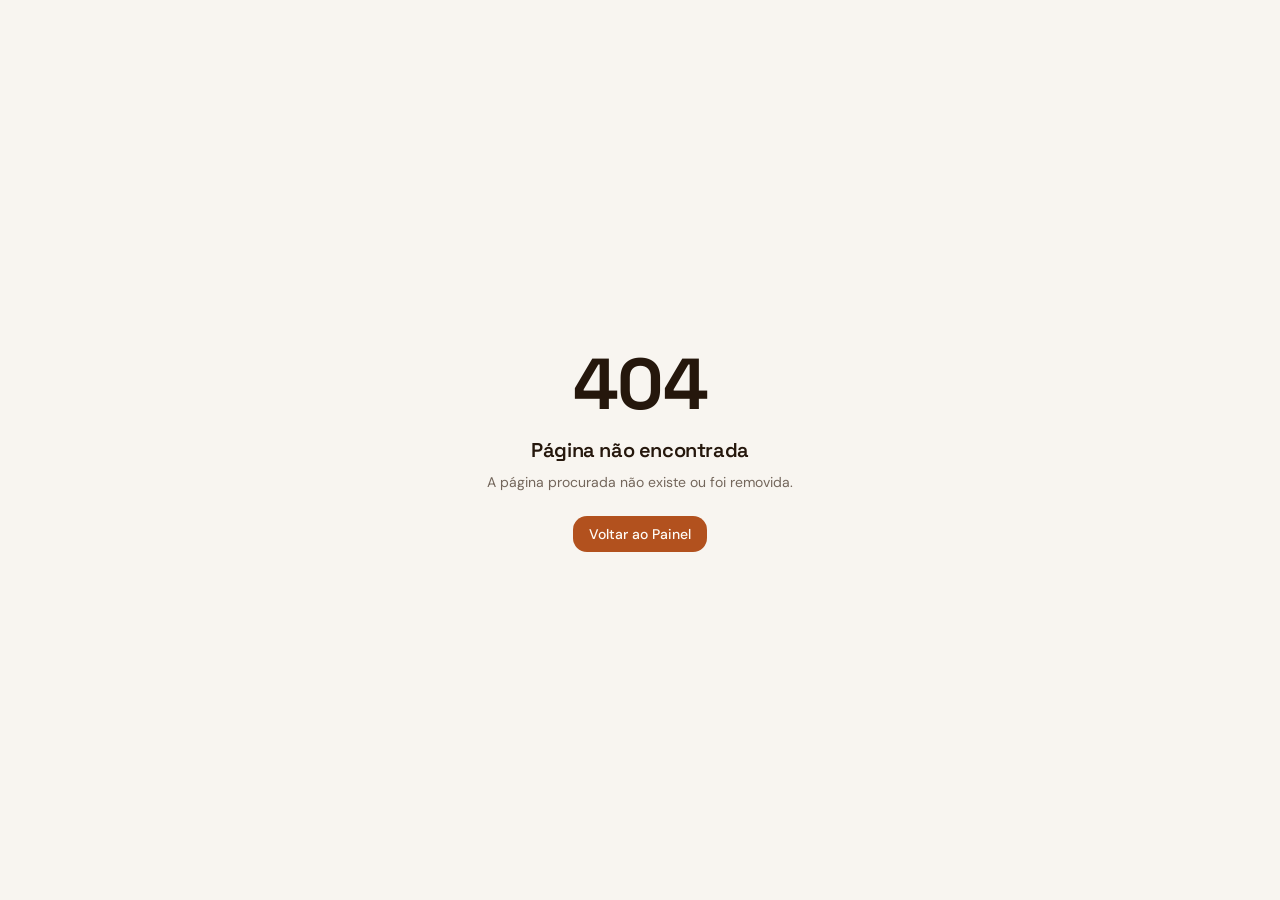
==== index.html @ 1fbe07d5 "Initial Commit" ====
<!doctype html>
<html lang="pt-BR">
  <head>
    <meta charset="utf-8" />
    <meta name="viewport" content="width=device-width, initial-scale=1, viewport-fit=cover" />
    <meta name="theme-color" content="#8a4b26" />
    <meta name="description" content="Agenda multi-profissional em tempo real, faturamento líquido automático e comissões liberadas após pagamento confirmado." />
    <meta property="og:title" content="Navalha OS — gestão para barbearias" />
    <meta property="og:description" content="Profissionais ilimitados, líquido automático e comissão sem cálculo manual." />
    <meta property="og:type" content="website" />
    <meta name="twitter:card" content="summary_large_image" />
    <link rel="icon" href="/favicon.ico" type="image/x-icon" />
    <link rel="preconnect" href="https://fonts.googleapis.com" />
    <link rel="preconnect" href="https://fonts.gstatic.com" crossorigin />
    <link
      rel="stylesheet"
      href="https://fonts.googleapis.com/css2?family=Space+Grotesk:wght@500;600;700&family=DM+Sans:opsz,wght@9..40,400;9..40,500;9..40,700&display=swap"
    />
    <title>Navalha OS — gestão para barbearias</title>
    <script type="module" crossorigin src="/assets/main-DXov1S0P.js"></script>
    <link rel="modulepreload" crossorigin href="/assets/rolldown-runtime-hePW80VL.js">
    <link rel="modulepreload" crossorigin href="/assets/charts-CNDcm7Ce.js">
    <link rel="modulepreload" crossorigin href="/assets/react-BilNudLp.js">
    <link rel="modulepreload" crossorigin href="/assets/router-CbZymX66.js">
    <link rel="modulepreload" crossorigin href="/assets/ui-jde9MS8z.js">
    <link rel="stylesheet" crossorigin href="/assets/styles-BFXjFeXt.css">
  </head>
  <body>
    <div id="root"></div>
  </body>
</html>
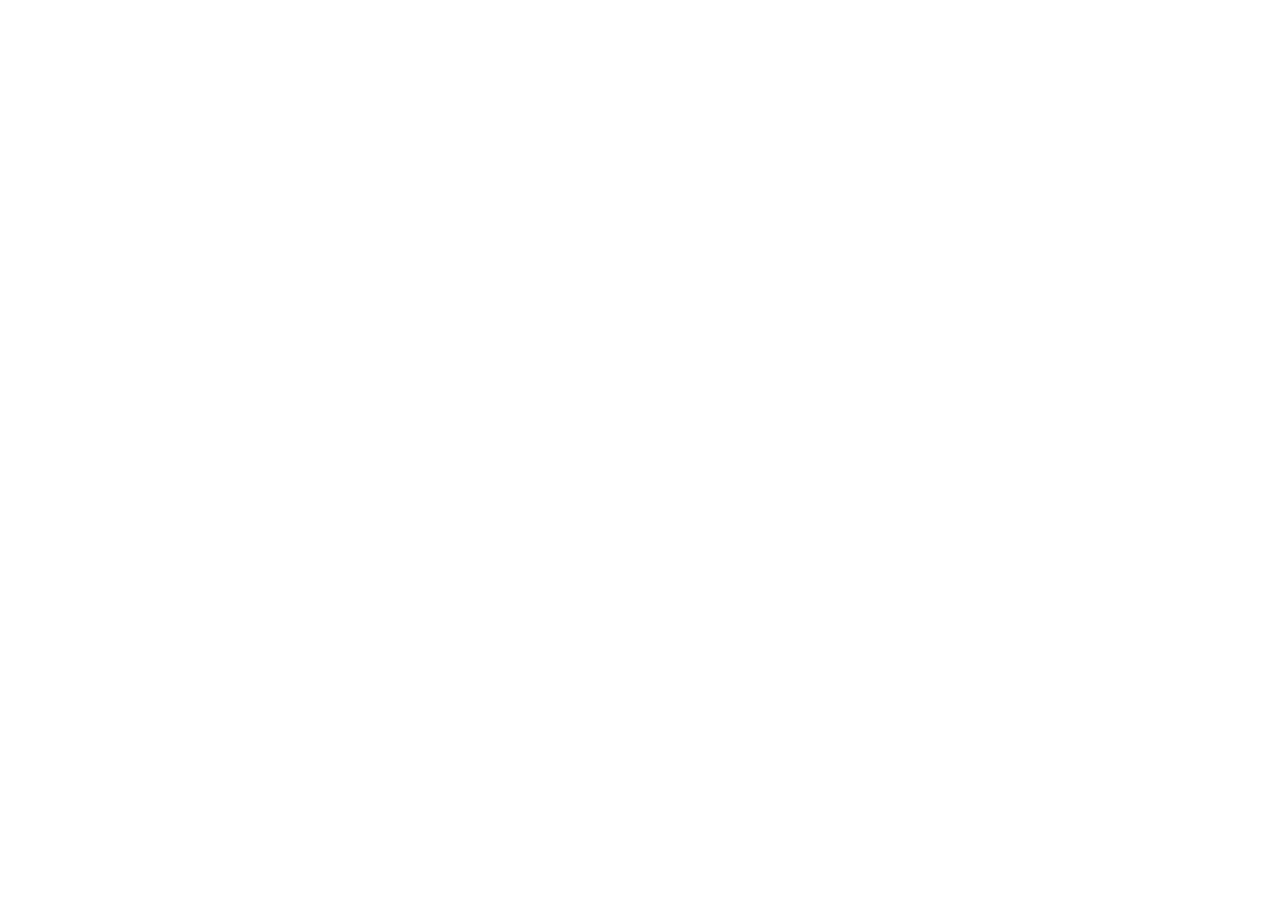
==== commit 40ee7308: "Change generic system to Tratto" ====
--- a/index.html
+++ b/index.html
@@ -3,27 +3,33 @@
   <head>
     <meta charset="utf-8" />
     <meta name="viewport" content="width=device-width, initial-scale=1, viewport-fit=cover" />
-    <meta name="theme-color" content="#8a4b26" />
-    <meta name="description" content="Agenda multi-profissional em tempo real, faturamento líquido automático e comissões liberadas após pagamento confirmado." />
-    <meta property="og:title" content="Navalha OS — gestão para barbearias" />
-    <meta property="og:description" content="Profissionais ilimitados, líquido automático e comissão sem cálculo manual." />
+    <meta name="theme-color" content="#111111" />
+    <meta
+      name="description"
+      content="Agenda multi-profissional em tempo real, faturamento líquido automático e comissões liberadas após pagamento confirmado."
+    />
+    <meta property="og:title" content="Tratto — gestão para barbearias" />
+    <meta
+      property="og:description"
+      content="Profissionais ilimitados, líquido automático e comissão sem cálculo manual."
+    />
     <meta property="og:type" content="website" />
     <meta name="twitter:card" content="summary_large_image" />
-    <link rel="icon" href="/favicon.ico" type="image/x-icon" />
+    <link rel="icon" href="/tratto-dev/favicon.ico" type="image/x-icon" />
     <link rel="preconnect" href="https://fonts.googleapis.com" />
     <link rel="preconnect" href="https://fonts.gstatic.com" crossorigin />
     <link
       rel="stylesheet"
-      href="https://fonts.googleapis.com/css2?family=Space+Grotesk:wght@500;600;700&family=DM+Sans:opsz,wght@9..40,400;9..40,500;9..40,700&display=swap"
+      href="https://fonts.googleapis.com/css2?family=Inter:wght@400;500;600;700;800&display=swap"
     />
-    <title>Navalha OS — gestão para barbearias</title>
-    <script type="module" crossorigin src="/assets/main-DXov1S0P.js"></script>
-    <link rel="modulepreload" crossorigin href="/assets/rolldown-runtime-hePW80VL.js">
-    <link rel="modulepreload" crossorigin href="/assets/charts-CNDcm7Ce.js">
-    <link rel="modulepreload" crossorigin href="/assets/react-BilNudLp.js">
-    <link rel="modulepreload" crossorigin href="/assets/router-CbZymX66.js">
-    <link rel="modulepreload" crossorigin href="/assets/ui-jde9MS8z.js">
-    <link rel="stylesheet" crossorigin href="/assets/styles-BFXjFeXt.css">
+    <title>Tratto — gestão para barbearias</title>
+    <script type="module" crossorigin src="/tratto-dev/assets/main-DDJc66Sq.js"></script>
+    <link rel="modulepreload" crossorigin href="/tratto-dev/assets/rolldown-runtime-hePW80VL.js">
+    <link rel="modulepreload" crossorigin href="/tratto-dev/assets/charts-CNDcm7Ce.js">
+    <link rel="modulepreload" crossorigin href="/tratto-dev/assets/react-BilNudLp.js">
+    <link rel="modulepreload" crossorigin href="/tratto-dev/assets/router-CbZymX66.js">
+    <link rel="modulepreload" crossorigin href="/tratto-dev/assets/ui-E36PvvOF.js">
+    <link rel="stylesheet" crossorigin href="/tratto-dev/assets/styles-BKlVcar6.css">
   </head>
   <body>
     <div id="root"></div>
